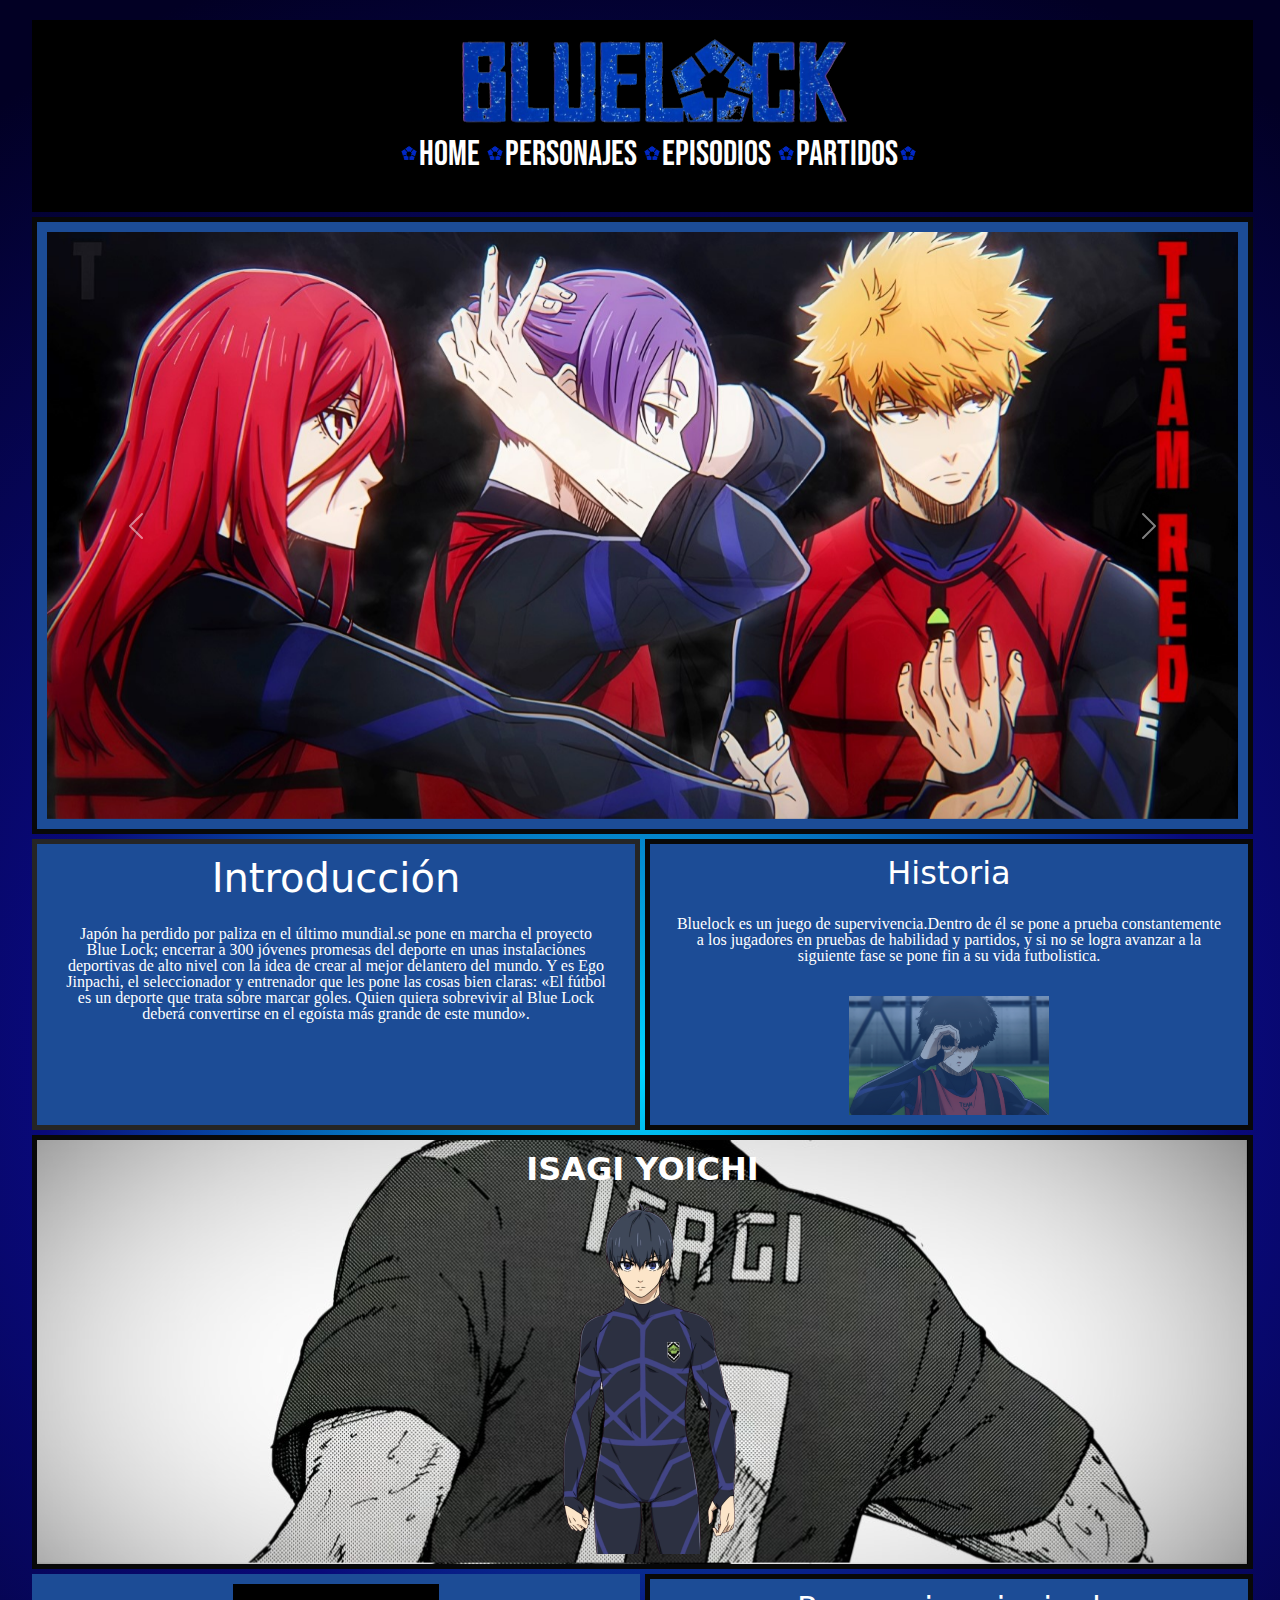
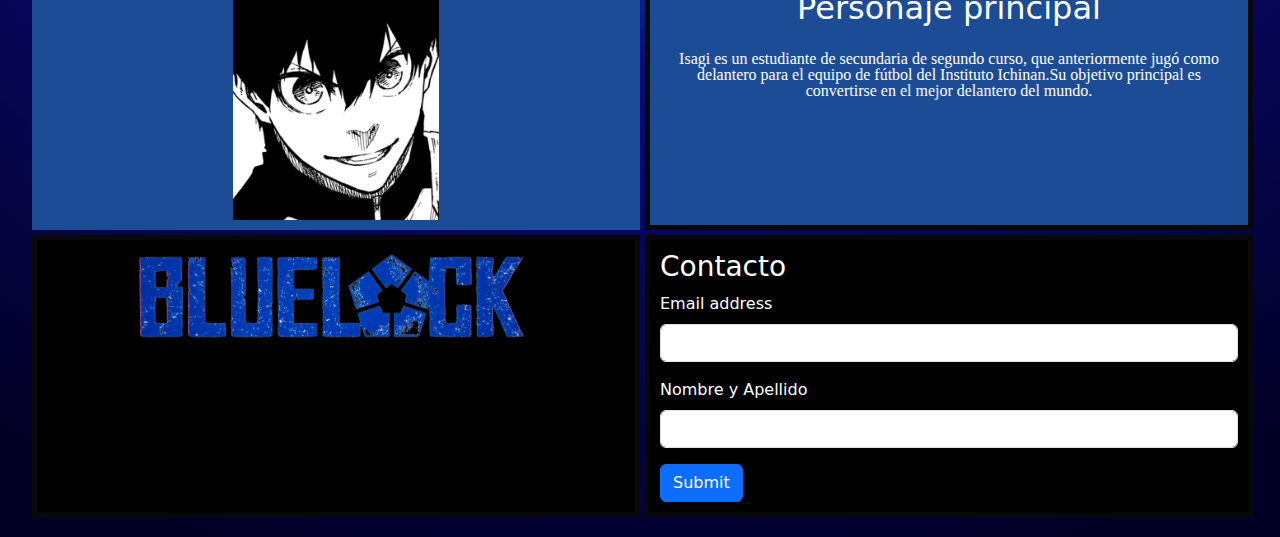
==== index.html @ 3e579ff1 "segunda entrega" ====
<!DOCTYPE html>
<html lang="en">
<head>
    <meta charset="UTF-8">
    <meta name="viewport" content="width=device-width, initial-scale=1.0">
    <link href="https://cdn.jsdelivr.net/npm/bootstrap@5.3.3/dist/css/bootstrap.min.css" rel="stylesheet" integrity="sha384-QWTKZyjpPEjISv5WaRU9OFeRpok6YctnYmDr5pNlyT2bRjXh0JMhjY6hW+ALEwIH" crossorigin="anonymous">
    <link rel="stylesheet" href="./css/estilo.css">
    <link rel="shortcut icon" href="Multimedia/favicon.ico" type="image/x-icon">
    <title>BLUELOCK</title>
    <meta name="description" content="Pagina de Blue lock Fandom para conocer todo lo del anime,episodios,personajes y partidos">
    <meta name="keywords" content="Blue Lock, Manga, Anime, Isagi Yoichi,Personajes, Capítulos, Episodios, Equipo, Competencia, Fútbol, Estrategias, Arte de fans">
</head>
<body>
   <main class="main">
    <header class="header">
        <ul class="menu">
            <img class="logonav" href="./index.html" src="./Multimedia/logomenuprincipal.png" alt="LogoNav">
        <nav>
            <div>
                <li><a href="./index.html"><img class="logomenu" src="./Multimedia/bluelocklogo.webp" alt="LogoMenu">Home</a></li>
                <li><a href="./Paginas/seleccionpersonajes.html"><img class="logomenu" src="./Multimedia/bluelocklogo.webp" alt="LogoMenu">Personajes</a></li>
                <li><a href="./Paginas/episodios.html"><img class="logomenu" src="./Multimedia/bluelocklogo.webp" alt="LogoMenu">Episodios</a></li>
                <li><a href="./Paginas/selesccionpartido.html"><img class="logomenu" src="./Multimedia/bluelocklogo.webp" alt="LogoMenu">Partidos<img class="logomenu" src="./Multimedia/bluelocklogo.webp" alt="LogoMenu"></a></li>
            </ul>
        </div>
        </nav>
    </header>
    <div class="fotos1">
        <div id="carouselExample" class="carousel slide">
            <div class="carousel-inner">
              <div class="carousel-item active">
                <img src="./Multimedia/fotos1banner1.jpg" class="d-block w-100" alt="Banner1">
              </div>
              <div class="carousel-item">
                <img src="./Multimedia/fotos1banner2.jpg" class="d-block w-100" alt="Banner2">
              </div>
              <div class="carousel-item">
                <img src="./Multimedia/fotos1banner3.jpg" class="d-block w-100" alt="Banner3">
              </div>
              <div class="carousel-item">
                <img src="./Multimedia/fotos1banner4.jpg" class="d-block w-100" alt="Banner4">
              </div>
            </div>
            <button class="carousel-control-prev" type="button" data-bs-target="#carouselExample" data-bs-slide="prev">
              <span class="carousel-control-prev-icon" aria-hidden="true"></span>
              <span class="visually-hidden">Previous</span>
            </button>
            <button class="carousel-control-next" type="button" data-bs-target="#carouselExample" data-bs-slide="next">
              <span class="carousel-control-next-icon" aria-hidden="true"></span>
              <span class="visually-hidden">Next</span>
            </button>
          </div>

    </div>
    <div class="intro">
        <h1>Introducción</h1>
        <p class="texto">Japón ha perdido por paliza en el último mundial.se pone en marcha el proyecto Blue Lock; encerrar a 300 jóvenes promesas del deporte en unas instalaciones deportivas de alto nivel con la idea de crear al mejor delantero del mundo. Y es Ego Jinpachi, el seleccionador y entrenador que les pone las cosas bien claras: «El fútbol es un deporte que trata sobre marcar goles. Quien quiera sobrevivir al Blue Lock deberá convertirse en el egoísta más grande de este mundo».
        </p>

    </div>
    
    <div class="historia">
        <h2>Historia</h2>
        <p class="texto">Bluelock es un juego de supervivencia.Dentro de él se pone a prueba constantemente a los jugadores en pruebas de habilidad y partidos, y si no se logra avanzar a la siguiente fase se pone fin a su vida futbolistica.
        </p>
        <img src="./Multimedia/nikoojo.webp" alt="Nikoojo">

    </div>
    <div class="anime">
      <h2>Personaje principal</h2>
        <p class="texto">Isagi es un estudiante de secundaria de segundo curso, que anteriormente jugó como delantero para el equipo de fútbol del Instituto Ichinan.Su objetivo principal es convertirse en el mejor delantero del mundo.</p>
    </div>
    <div class="personajeprincipal">
      <img  src="./Multimedia/Yoichi_Isagi.webp" alt="PersonajePrincipal">

    </div>
    <div class="fotos2">
      <div>
        <h2><strong>ISAGI YOICHI</strong></h2>
        <img src="./Multimedia/Yoichi_Isagi_Uniforme.webp" alt="Fotos2Isagi">
      </div>

    </div>
    <div class="Contacto"><h3>Contacto</h3>
      <form>
      <div class="mb-3">
        <label for="exampleInputEmail1" class="form-label">Email address</label>
        <input type="email" class="form-control" id="exampleInputEmail1" aria-describedby="emailHelp">
      </div>
      <div class="mb-3">
        <label for="exampleInputPassword1" class="form-label">Nombre y Apellido</label>
        <input type="Nombre y Apellido" class="form-control" id="exampleInputPassword1">
      </div>
      <button type="submit" class="btn btn-primary">Submit</button>
    </form>
    </div>
    <footer class="footer">
      <div><img src="./Multimedia/logomenuprincipal.png" alt="LogoMenuPrincipal"></div>
      
    </footer>
    
    
</main> 
<script src="https://cdn.jsdelivr.net/npm/bootstrap@5.3.3/dist/js/bootstrap.bundle.min.js" integrity="sha384-YvpcrYf0tY3lHB60NNkmXc5s9fDVZLESaAA55NDzOxhy9GkcIdslK1eN7N6jIeHz" crossorigin="anonymous"></script>
</body>

</html>
---- css/estilo.css ----
body {
  background: radial-gradient(circle, rgb(0, 212, 255) 0%, rgb(9, 9, 121) 48%, rgb(2, 0, 36) 93%);
}

* {
  padding: 0;
  margin: 0;
  box-sizing: border-box;
}

@font-face {
  font-family: "Sedan SC";
  src: url(../fonts/Sedan_SC/SedanSC-Regular.ttf);
  font-family: "Bebas Neue";
  src: url(../fonts/Bebas_Neue/BebasNeue-Regular.ttf);
}
.logonav {
  width: 400px;
}

.logomenu {
  width: 20px;
}

.h2 {
  font-family: "Sedan SC";
  font-weight: 400;
  font-style: normal;
}

.h1 {
  font-family: "Sedan SC";
  font-weight: 400;
  font-style: normal;
}

main {
  width: 95%;
  height: 100%;
  display: grid;
  margin: auto;
  gap: 5px;
  grid-template-columns: repeat(3, 1fr);
  grid-template-rows: 0.5fr 1fr 1fr 0.2fr 0.2fr 0.2fr;
  grid-template-areas: "header header header" "fotos1 fotos1 historia" "fotos1 fotos1 intro" "anime fotos2 fotos2" "personajeprincipal fotos2 fotos2" "footer footer contacto";
  animation-name: Entrada;
  animation-iteration-count: 1;
  animation-duration: 1s;
  animation-timing-function: ease-in;
}
main .menu div li {
  display: inline-block;
}
main .menu div li a {
  color: #ffffff;
  text-decoration: none;
  display: inline-block;
  font-size: 40px;
  margin: 30px auto;
  font-family: "Bebas Neue";
}
main .texto {
  line-height: 1;
  padding: 1rem;
  font-family: "Sedan SC";
  font-weight: 400;
  font-style: normal;
}
main .historia img {
  width: 180px;
  opacity: 0.5;
}
main .header {
  background-color: #000000;
  text-align: center;
  padding: 10px;
  grid-area: header;
  border: solid 5px black;
}
main .fotos1 {
  width: 100%;
  background-color: #1c4c96;
  color: #1c4c96;
  text-align: center;
  padding: 10px;
  grid-area: fotos1;
  border: solid 5px #080808;
}
main .historia {
  background-color: #1c4c96;
  color: #ffffff;
  text-align: center;
  padding: 10px;
  grid-area: historia;
  border: solid 5px #080808;
}
main .intro {
  background-color: #1c4c96;
  color: #ffffff;
  text-align: center;
  padding: 10px;
  grid-area: intro;
  border: solid 5px rgb(37, 37, 37);
}
main .anime {
  background-color: #1c4c96;
  color: #ffffff;
  text-align: center;
  padding: 10px;
  grid-area: anime;
  border: solid 5px #080808;
}
main .personajeprincipal {
  background-color: #1c4c96;
  color: #ffffff;
  text-align: center;
  padding: 10px;
  grid-area: personajeprincipal;
}
main .personajeprincipal img {
  width: 35%;
}
main .fotos2 {
  background-image: url(../Multimedia/isagifondo.jpg);
  background-size: 100%;
  color: white;
  text-align: center;
  padding: 10px;
  grid-area: fotos2;
  border: solid 5px #080808;
}
main .fotos2 img {
  width: 250px;
}
main .footer {
  background-color: #000000;
  color: blue;
  padding: 10px;
  grid-area: footer;
  border: solid 5px #080808;
  text-align: center;
  animation-name: un_giro;
  animation-iteration-count: infinite;
  animation-duration: 4s;
  animation-timing-function: ease-in;
  animation-delay: 4s;
}
main .Contacto {
  background-color: #000000;
  color: #ffffff;
  padding: 10px;
  grid-area: contacto;
  border: solid 5px #080808;
  height: 100%;
}

.mains {
  width: 95%;
  height: 100%;
  display: grid;
  margin: auto;
  gap: 5px;
  grid-template-columns: repeat(3, 1fr);
  grid-template-rows: 0.5fr repeat(5, 1fr);
  grid-template-areas: "header header header" "imagencentral imagencentral imagencentral" "selec1 imagen1se texto1se" "selec2 imagen2se texto2se" "selec3 imagen3se texto3se" "footer footer contacto";
  animation-name: Entrada;
  animation-iteration-count: 1;
  animation-duration: 1s;
  animation-timing-function: ease-in;
}
.mains .imagencentral {
  background-color: #000000;
  padding: 10px;
  grid-area: imagencentral;
  border: solid 5px rgb(0, 0, 0);
  text-align: center;
}
.mains .imagencentral img {
  opacity: 0.5;
  width: 100%;
}
.mains .selec1 {
  background-color: #000000;
  color: #0000ff;
  padding: 10px;
  grid-area: selec1;
  border: solid 5px #080808;
  text-align: center;
}
.mains .selec2 {
  background-color: #000000;
  color: #0000ff;
  padding: 10px;
  grid-area: selec2;
  border: solid 5px #080808;
  text-align: center;
}
.mains .selec3 {
  background-color: #000000;
  color: #0000ff;
  padding: 10px;
  grid-area: selec3;
  border: solid 5px #080808;
  text-align: center;
}
.mains .imagen1se {
  background-color: #000000;
  color: #0000ff;
  padding: 10px;
  grid-area: imagen1se;
  border: solid 5px #080808;
  text-align: center;
}
.mains .imagen2se {
  background-color: #000000;
  color: #0000ff;
  padding: 10px;
  grid-area: imagen2se;
  border: solid 5px #080808;
  text-align: center;
}
.mains .imagen3se {
  background-color: #000000;
  color: #0000ff;
  padding: 10px;
  grid-area: imagen3se;
  border: solid 5px rgb(0, 0, 0);
  text-align: center;
}
.mains .texto1se {
  background-color: #000000;
  color: #ffffff;
  padding: 10px;
  grid-area: texto1se;
  border: solid 5px #ffffff;
  text-align: center;
}
.mains .texto2se {
  background-color: #000000;
  color: #ffffff;
  padding: 10px;
  grid-area: texto2se;
  border: solid 5px #ffffff;
  text-align: center;
}
.mains .texto3se {
  background-color: #000000;
  color: #ffffff;
  padding: 10px;
  grid-area: texto3se;
  border: solid 5px #ffffff;
  text-align: center;
}
.mains .footer {
  background-color: #000000;
  color: #0000ff;
  padding: 10px;
  grid-area: footer;
  border: solid 5px #080808;
  text-align: center;
}
.mains .boton {
  font-size: 300%;
  font-family: "Bebas Neue";
  font-weight: 400;
  font-style: normal;
}
.mains .equipos {
  font-family: "Bebas Neue";
  font-size: 150%;
}

@media screen and (max-width: 1400px) {
  .mains {
    width: 95%;
    height: 100%;
    display: grid;
    margin: 20px auto;
    gap: 5px;
    grid-template-columns: 50% 50%;
    grid-template-rows: auto auto auto auto auto auto auto auto auto;
    grid-template-areas: "header header" "imagencentral imagencentral" "selec1 texto1se" "imagen1se imagen1se" "selec2 texto2se" "imagen2se imagen2se" "selec3 texto3se" "imagen3se imagen3se" "footer contacto";
  }
  .imagencentral img {
    opacity: 0;
  }
  .imagencentral {
    background-image: url(../Multimedia/imagen\ central2.jpg);
    opacity: 0.5;
  }
}
@media screen and (max-width: 1080px) {
  .mains {
    width: 95%;
    height: 100%;
    display: grid;
    margin: 20px auto;
    gap: 5px;
    grid-template-columns: auto;
    grid-template-rows: auto auto auto auto auto auto auto auto auto auto auto auto auto;
    grid-template-areas: "header" "imagencentral" "selec1" "texto1se" "imagen1se" "selec2" "texto2se" "imagen2se" "selec3" "texto3se" "imagen3se" "footer" "contacto";
  }
  .imagencentral img {
    opacity: 0;
  }
  .imagencentral {
    background-image: url(../Multimedia/imagen\ central\ 3.jpg);
    opacity: 0.5;
  }
  .Contacto {
    width: 50%;
    text-align: center;
    margin: auto;
  }
}
.partidopag {
  width: 95%;
  height: 100%;
  display: grid;
  margin: 20px auto;
  gap: 5px;
  grid-template-columns: repeat(2, auto);
  grid-template-rows: repeat(5, auto);
  grid-template-areas: "header header" "imagencentral imagencentral" "tablapuntos tablapuntos" "resultados resultados " "footer footer";
  animation-name: Entrada;
  animation-iteration-count: 1;
  animation-duration: 1s;
  animation-timing-function: ease-in;
}
.partidopag .imagencentral {
  background-color: #000000;
  padding: 10px;
  grid-area: imagencentral;
  border: solid 5px rgb(0, 0, 0);
  text-align: center;
}
.partidopag .imagencentral img {
  opacity: 0.5;
  width: 100%;
}
.partidopag .partidopag .imagencentral {
  background-color: #000000;
  padding: 10px;
  grid-area: imagencentral;
  border: solid 5px rgb(0, 0, 0);
  text-align: center;
}
.partidopag .partidopag .imagencentral img {
  opacity: 0.5;
  width: 100%;
}
.partidopag .tablapuntos {
  background-color: #000000;
  color: rgb(255, 255, 255);
  padding: 10px;
  grid-area: tablapuntos;
  border: solid 5px rgb(255, 255, 255);
  text-align: center;
}
.partidopag .tablapuntos table {
  border: 4px solid;
  background-color: #091f31;
  width: 95%;
  text-align: center;
  margin: 10px auto;
}
.partidopag .tablapuntos tr {
  border: 2px solid;
}
.partidopag .tablapuntos tr td {
  border: 2px solid;
}
.partidopag .tablapuntos tr th {
  border: 2px solid;
}
.partidopag .resultados {
  background-color: #000000;
  color: #ffffff;
  padding: 10px;
  grid-area: resultados;
  border: solid 5px #ffffff;
  text-align: center;
}
.partidopag .resultados table {
  border: 4px solid;
}
.partidopag .resultados table a {
  text-decoration: none;
  color: #ffffff;
}
.partidopag .resultados tr {
  border: 2px solid;
}
.partidopag .resultados tr td {
  border: 2px solid;
}
.partidopag .resultados ol {
  text-align: left;
  padding: 20px;
}

.MainEpi {
  width: 95%;
  height: 100%;
  display: grid;
  margin: auto;
  gap: 5px;
  grid-template-columns: repeat(4, 1fr);
  grid-template-rows: 0.5fr repeat(5, 1fr);
  grid-template-areas: "header header header header" "imagencentral imagencentral imagencentral imagencentral" "EpisodiosUno ContextoUno EpisodiosDos ContextoDos" "EpisodiosTres ContextoTres EpisodiosCuatro ContextoCuatro" "EpisodiosCinco ContextoCinco EpisodiosSeis ContextoSeis" "footer footer contacto contacto";
  animation-name: Entrada;
  animation-iteration-count: 1;
  animation-duration: 1s;
  animation-timing-function: ease-in;
}
.MainEpi .EpiImagen {
  width: 100%;
}
.MainEpi .imagencentral {
  background-color: #000000;
  padding: 10px;
  grid-area: imagencentral;
  border: solid 5px #080808;
  text-align: center;
}
.MainEpi .imagencentral img {
  opacity: 0.5;
  width: 100%;
}
.MainEpi .EpisodiosUno {
  background-color: #000000;
  color: #ffffff;
  padding: 10px;
  grid-area: EpisodiosUno;
  border: solid 5px #080808;
  text-align: center;
}
.MainEpi .ContextoUno {
  background-color: #000000;
  color: #ffffff;
  padding: 10px;
  grid-area: ContextoUno;
  border: solid 5px #080808;
  text-align: center;
}
.MainEpi .EpisodiosDos {
  background-color: #000000;
  color: #ffffff;
  padding: 10px;
  grid-area: EpisodiosDos;
  border: solid 5px #080808;
  text-align: center;
}
.MainEpi .ContextoDos {
  background-color: #000000;
  color: #ffffff;
  padding: 10px;
  grid-area: ContextoDos;
  border: solid 5px rgb(0, 0, 0);
  text-align: center;
}
.MainEpi .EpisodiosTres {
  background-color: #000000;
  color: #ffffff;
  padding: 10px;
  grid-area: EpisodiosTres;
  border: solid 5px #080808;
  text-align: center;
}
.MainEpi .ContextoTres {
  background-color: #000000;
  color: #ffffff;
  padding: 10px;
  grid-area: ContextoTres;
  border: solid 5px #080808;
  text-align: center;
}
.MainEpi .EpisodiosCuatro {
  background-color: #000000;
  color: #ffffff;
  padding: 10px;
  grid-area: EpisodiosCuatro;
  border: solid 5px #080808;
  text-align: center;
}
.MainEpi .ContextoCuatro {
  background-color: #000000;
  color: #ffffff;
  padding: 10px;
  grid-area: ContextoCuatro;
  border: solid 5px #080808;
  text-align: center;
}
.MainEpi .EpisodiosCinco {
  background-color: #000000;
  color: #ffffff;
  padding: 10px;
  grid-area: EpisodiosCinco;
  border: solid 5px #080808;
  text-align: center;
}
.MainEpi .ContextoCinco {
  background-color: #000000;
  color: #ffffff;
  padding: 10px;
  grid-area: ContextoCinco;
  border: solid 5px #080808;
  text-align: center;
}
.MainEpi .EpisodiosSeis {
  background-color: #000000;
  color: #ffffff;
  padding: 10px;
  grid-area: EpisodiosSeis;
  border: solid 5px #080808;
  text-align: center;
}
.MainEpi .ContextoSeis {
  background-color: #000000;
  color: #ffffff;
  padding: 10px;
  grid-area: ContextoSeis;
  border: solid 5px #080808;
  text-align: center;
}

@keyframes un_giro {
  0% {
    width: 100%;
  }
  25% {
    width: 50%;
  }
  50% {
    width: 0%;
  }
  75% {
    width: 50%;
  }
  100% {
    width: 100%;
  }
}
@keyframes Entrada {
  0% {
    opacity: 0;
  }
  100% {
    opacity: 1;
  }
}
@media screen and (max-width: 1650px) {
  .main {
    width: 95%;
    margin: 20px auto;
    grid-template-columns: 50% 50%;
    grid-template-rows: repeat(6, auto);
    grid-template-areas: "header header" "fotos1 fotos1" "intro historia" "fotos2 fotos2" "personajeprincipal anime" "footer contacto";
  }
  .main .historia img {
    width: 200px;
    opacity: 0.5;
  }
  .main .footer img {
    width: 400px;
  }
  .main .fotos2 {
    background-size: 100%;
  }
  .main .menu div li a {
    font-size: 35px;
    margin: auto;
  }
}
@media screen and (max-width: 1024px) {
  .main {
    width: 98%;
    height: 100%;
    margin: 20px auto;
    grid-template-columns: auto;
    grid-template-rows: repeat(6, auto);
    grid-template-areas: "header" "fotos1" "intro" "historia" "fotos2" "personajeprincipal" "anime" "footer" "contacto";
  }
  .main .logonav {
    width: 300px;
  }
  .main .logomenu {
    width: 30px;
  }
  .main .menu div li a {
    font-size: 30px;
    margin: auto;
  }
}
@media screen and (max-width: 480px) {
  .main {
    width: 100%;
    height: 100%;
    margin: 20px auto;
    grid-template-columns: auto;
    grid-template-rows: repeat(6, auto);
    grid-template-areas: "header" "fotos1" "intro" "historia" "fotos2" "personaje principal" "anime" "contacto" "footer";
  }
  .main .header {
    flex-direction: column;
  }
  .main .logonav {
    width: 200px;
  }
  .main .logomenu {
    width: 20px;
  }
  .main .fotos2 {
    background-size: 100%;
  }
  .main .menu div li a {
    font-size: 20px;
    margin: auto;
  }
}
@media screen and (max-width: 320px) {
  .main {
    width: 100%;
    height: 100%;
    margin: 15px auto;
    grid-template-columns: auto;
    grid-template-rows: repeat(6, auto);
    grid-template-areas: "header" "fotos1" "intro" "historia" "fotos2" "anime" "personaje principal" "contacto" "footer";
  }
  .main .header {
    flex-direction: column;
  }
  .main .logonav {
    width: 150px;
  }
  .main .logomenu {
    width: 15px;
  }
  .main .fotos2 {
    background-size: 100%;
  }
  .main .menu div li a {
    font-size: 15px;
    margin: auto;
  }
}
/*Media querries de paginas Seleccion "Partidos y Personajes"*/
@media screen and (max-width: 1650px) {
  .mains {
    width: 95%;
    height: 100%;
    display: grid;
    margin: 20px auto;
    gap: 5px;
    grid-template-columns: 50% 50%;
    grid-template-rows: repeat(9, auto);
    grid-template-areas: "header header" "imagencentral imagencentral" "selec1 texto1se" "imagen1se imagen1se" "selec2 texto2se" "imagen2se imagen2se" "selec3 texto3se" "imagen3se imagen3se" "footer contacto";
  }
  .mains .imagencentral img {
    opacity: 0;
  }
  .mains .imagencentral {
    background-image: url(../Multimedia/imagen\ central2.jpg);
    opacity: 0.5;
  }
  .mains .menu div li a {
    font-size: 35px;
    margin: auto;
  }
}
@media screen and (max-width: 1024px) {
  .mains {
    width: 98%;
    height: 100%;
    display: grid;
    margin: 20px auto;
    gap: 5px;
    grid-template-columns: auto;
    grid-template-rows: repeat(13, auto);
    grid-template-areas: "header" "imagencentral" "selec1" "texto1se" "imagen1se" "selec2" "texto2se" "imagen2se" "selec3" "texto3se" "imagen3se" "footer" "contacto";
  }
  .mains .imagencentral img {
    opacity: 0;
  }
  .mains .imagencentral {
    background-image: url(../Multimedia/imagen\ central\ 3.jpg);
    opacity: 0.5;
  }
  .mains .Contacto {
    width: 50%;
    text-align: center;
    margin: auto;
  }
  .mains .menu div li a {
    font-size: 30px;
    margin: auto;
  }
  .mains .logonav {
    width: 300px;
  }
  .mains .logomenu {
    width: 30px;
  }
}
@media screen and (max-width: 480px) {
  .mains {
    width: 100%;
    height: 100%;
    display: grid;
    margin: 20px auto;
    gap: 5px;
    grid-template-columns: auto;
    grid-template-rows: repeat(13, auto);
    grid-template-areas: "header" "imagencentral" "selec1" "texto1se" "imagen1se" "selec2" "texto2se" "imagen2se" "selec3" "texto3se" "imagen3se" "footer" "contacto";
  }
  .mains .imagencentral img {
    opacity: 0;
  }
  .mains .imagencentral {
    background-image: url(../Multimedia/imagen\ central\ 3.jpg);
    opacity: 0.5;
  }
  .mains .Contacto {
    width: 50%;
    text-align: center;
    margin: auto;
  }
  .mains .menu div li a {
    font-size: 20px;
    margin: auto;
  }
  .mains .logonav {
    width: 200px;
  }
  .mains .logomenu {
    width: 20px;
  }
}
@media screen and (max-width: 320px) {
  .mains {
    width: 100%;
    height: 100%;
    display: grid;
    margin: 15px auto;
    gap: 5px;
    grid-template-columns: auto;
    grid-template-rows: repeat(13, auto);
    grid-template-areas: "header" "imagencentral" "selec1" "texto1se" "imagen1se" "selec2" "texto2se" "imagen2se" "selec3" "texto3se" "imagen3se" "footer" "contacto";
  }
  .mains .imagencentral img {
    opacity: 0;
  }
  .mains .imagencentral {
    background-image: url(../Multimedia/imagen\ central\ 3.jpg);
    opacity: 0.5;
  }
  .mains .Contacto {
    width: 50%;
    text-align: center;
    margin: auto;
  }
  .mains .menu div li a {
    font-size: 15px;
    margin: auto;
  }
  .mains .logonav {
    width: 150px;
  }
  .mains .logomenu {
    width: 15px;
  }
}
/*media querries de pagina partidos*/
@media screen and (max-width: 1650px) {
  .partidopag {
    width: 95%;
    height: 100%;
    display: grid;
    margin: 20px auto;
    gap: 5px;
    grid-template-columns: repeat(1, auto);
    grid-template-rows: repeat(5, auto);
    grid-template-areas: "header" "imagencentral" "tablapuntos" "resultados " "footer";
  }
  .partidopag .imagencentral img {
    opacity: 0;
  }
  .partidopag .imagencentral {
    background-image: url(../Multimedia/imagen\ central2.jpg);
    opacity: 0.5;
  }
  .partidopag .menu div li a {
    font-size: 35px;
    margin: auto;
  }
}
@media screen and (max-width: 1024px) {
  .partidopag {
    width: 98%;
    height: 100%;
    display: grid;
    margin: 20px auto;
    gap: 5px;
    grid-template-columns: repeat(1, auto);
    grid-template-rows: repeat(5, auto);
    grid-template-areas: "header" "imagencentral" "tablapuntos" "resultados " "footer";
  }
  .partidopag .imagencentral {
    background-image: url(../Multimedia/imagencentral1.jpg);
    opacity: 0.5;
  }
  .partidopag .menu div li a {
    font-size: 30px;
    margin: auto;
  }
}
@media screen and (max-width: 480px) {
  .partidopag {
    width: 100%;
    height: 100%;
    display: grid;
    margin: 20px auto;
    gap: 5px;
    grid-template-columns: repeat(1, auto);
    grid-template-rows: repeat(5, auto);
    grid-template-areas: "header" "imagencentral" "tablapuntos" "resultados " "footer";
  }
  .partidopag .imagencentral {
    background-image: url(../Multimedia/imagen\ central\ 3.jpg);
    opacity: 0.5;
  }
  .partidopag .menu div li a {
    font-size: 20px;
    margin: auto;
  }
}
@media screen and (max-width: 320px) {
  .partidopag {
    width: 100%;
    height: 100%;
    display: grid;
    margin: 15px auto;
    gap: 5px;
    grid-template-columns: repeat(1, auto);
    grid-template-rows: repeat(5, auto);
    grid-template-areas: "header" "imagencentral" "tablapuntos" "resultados " "footer";
  }
  .partidopag .imagencentral {
    background-image: url(../Multimedia/imagen\ central\ 3.jpg);
    opacity: 0.5;
  }
  .partidopag .menu div li a {
    font-size: 15px;
    margin: auto;
  }
}
/*media querries de pagina Episodios*/
@media screen and (max-width: 1650px) {
  .MainEpi {
    width: 95%;
    height: 100%;
    display: grid;
    margin: 20px auto;
    gap: 5px;
    grid-template-columns: repeat(2, 1fr);
    grid-template-rows: repeat(10, auto);
    grid-template-areas: "header header" "imagencentral imagencentral" "EpisodiosUno ContextoUno" "EpisodiosDos ContextoDos" "EpisodiosTres ContextoTres" "EpisodiosCuatro ContextoCuatro" "EpisodiosCinco ContextoCinco" "EpisodiosSeis ContextoSeis" "footer footer" "contacto contacto";
  }
  .MainEpi .imagencentral img {
    opacity: 0;
  }
  .MainEpi .imagencentral {
    background-image: url(../Multimedia/imagen\ central2.jpg);
    opacity: 0.5;
  }
  .MainEpi .menu div li a {
    font-size: 35px;
    margin: auto;
  }
}
@media screen and (max-width: 1024px) {
  .MainEpi {
    width: 98%;
    height: 100%;
    display: grid;
    margin: 20px auto;
    gap: 5px;
    grid-template-columns: repeat(2, 1fr);
    grid-template-rows: repeat(10, auto);
    grid-template-areas: "header header" "imagencentral imagencentral" "EpisodiosUno ContextoUno" "EpisodiosDos ContextoDos" "EpisodiosTres ContextoTres" "EpisodiosCuatro ContextoCuatro" "EpisodiosCinco ContextoCinco" "EpisodiosSeis ContextoSeis" "footer footer" "contacto contacto";
  }
  .MainEpi .imagencentral img {
    opacity: 0;
  }
  .MainEpi .imagencentral {
    background-image: url(../Multimedia/imagencentral1.jpg);
    opacity: 0.5;
  }
  .MainEpi .menu div li a {
    font-size: 30px;
    margin: auto;
  }
}
@media screen and (max-width: 480px) {
  .MainEpi {
    width: 100%;
    height: 100%;
    display: grid;
    margin: 20px auto;
    gap: 5px;
    grid-template-columns: repeat(2, 1fr);
    grid-template-rows: repeat(10, auto);
    grid-template-areas: "header" "imagencentral" "EpisodiosUno" "ContextoUno" "EpisodiosDos" "ContextoDos" "EpisodiosTres" "ContextoTres" "EpisodiosCuatro" "ContextoCuatro" "EpisodiosCinco" "ContextoCinco" "EpisodiosSeis" "ContextoSeis" "footer" "contacto";
  }
  .MainEpi .imagencentral img {
    opacity: 0;
  }
  .MainEpi .imagencentral {
    background-image: url(../Multimedia/imagen\ central\ 3.jpg);
    opacity: 0.5;
  }
  .MainEpi .menu div li a {
    font-size: 20px;
    margin: auto;
  }
}
@media screen and (max-width: 320px) {
  .MainEpi {
    width: 100%;
    height: 100%;
    display: grid;
    margin: 15px auto;
    gap: 5px;
    grid-template-columns: repeat(2, 1fr);
    grid-template-rows: repeat(10, auto);
    grid-template-areas: "header" "imagencentral" "EpisodiosUno" "ContextoUno" "EpisodiosDos" "ContextoDos" "EpisodiosTres" "ContextoTres" "EpisodiosCuatro" "ContextoCuatro" "EpisodiosCinco" "ContextoCinco" "EpisodiosSeis" "ContextoSeis" "footer" "contacto";
  }
  .MainEpi .imagencentral img {
    opacity: 0;
  }
  .MainEpi .imagencentral {
    background-image: url(../Multimedia/imagen\ central\ 3.jpg);
    opacity: 0.5;
  }
  .MainEpi .menu div li a {
    font-size: 15px;
    margin: auto;
  }
}

/*# sourceMappingURL=estilo.css.map */
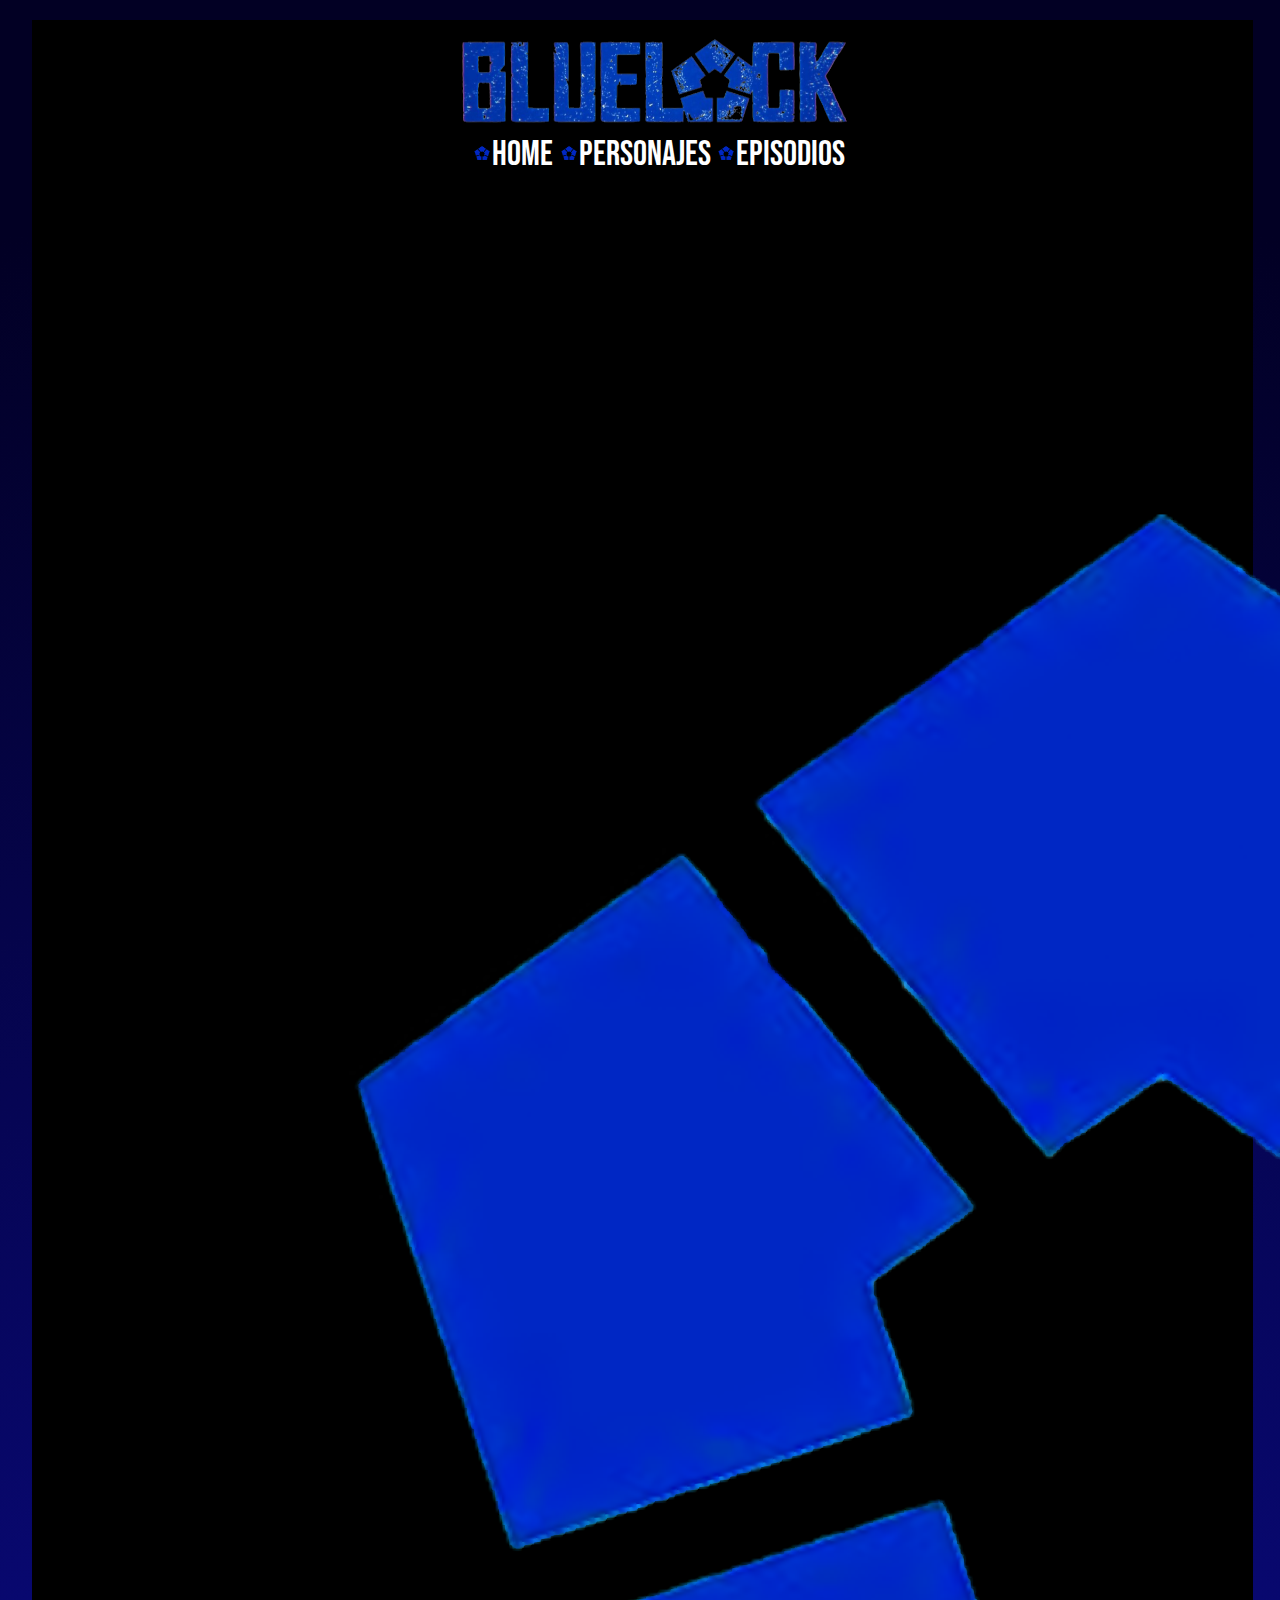
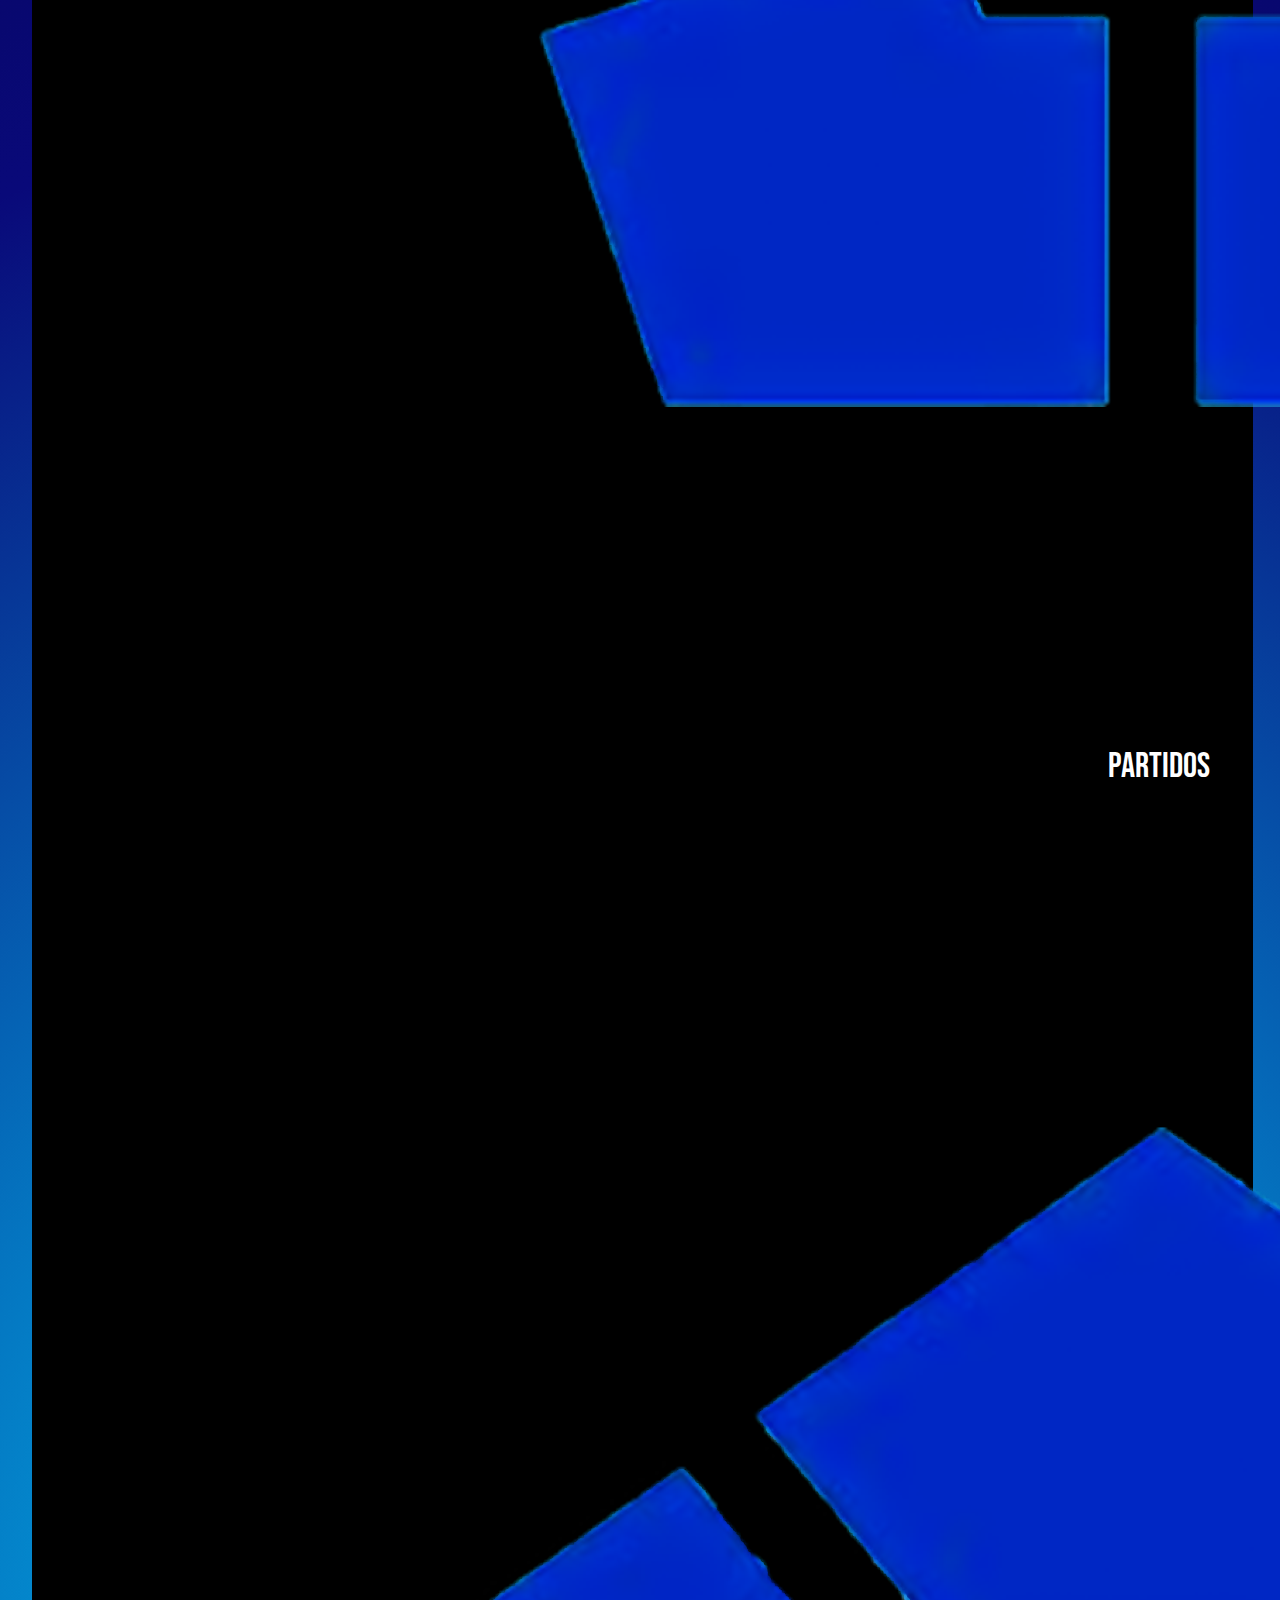
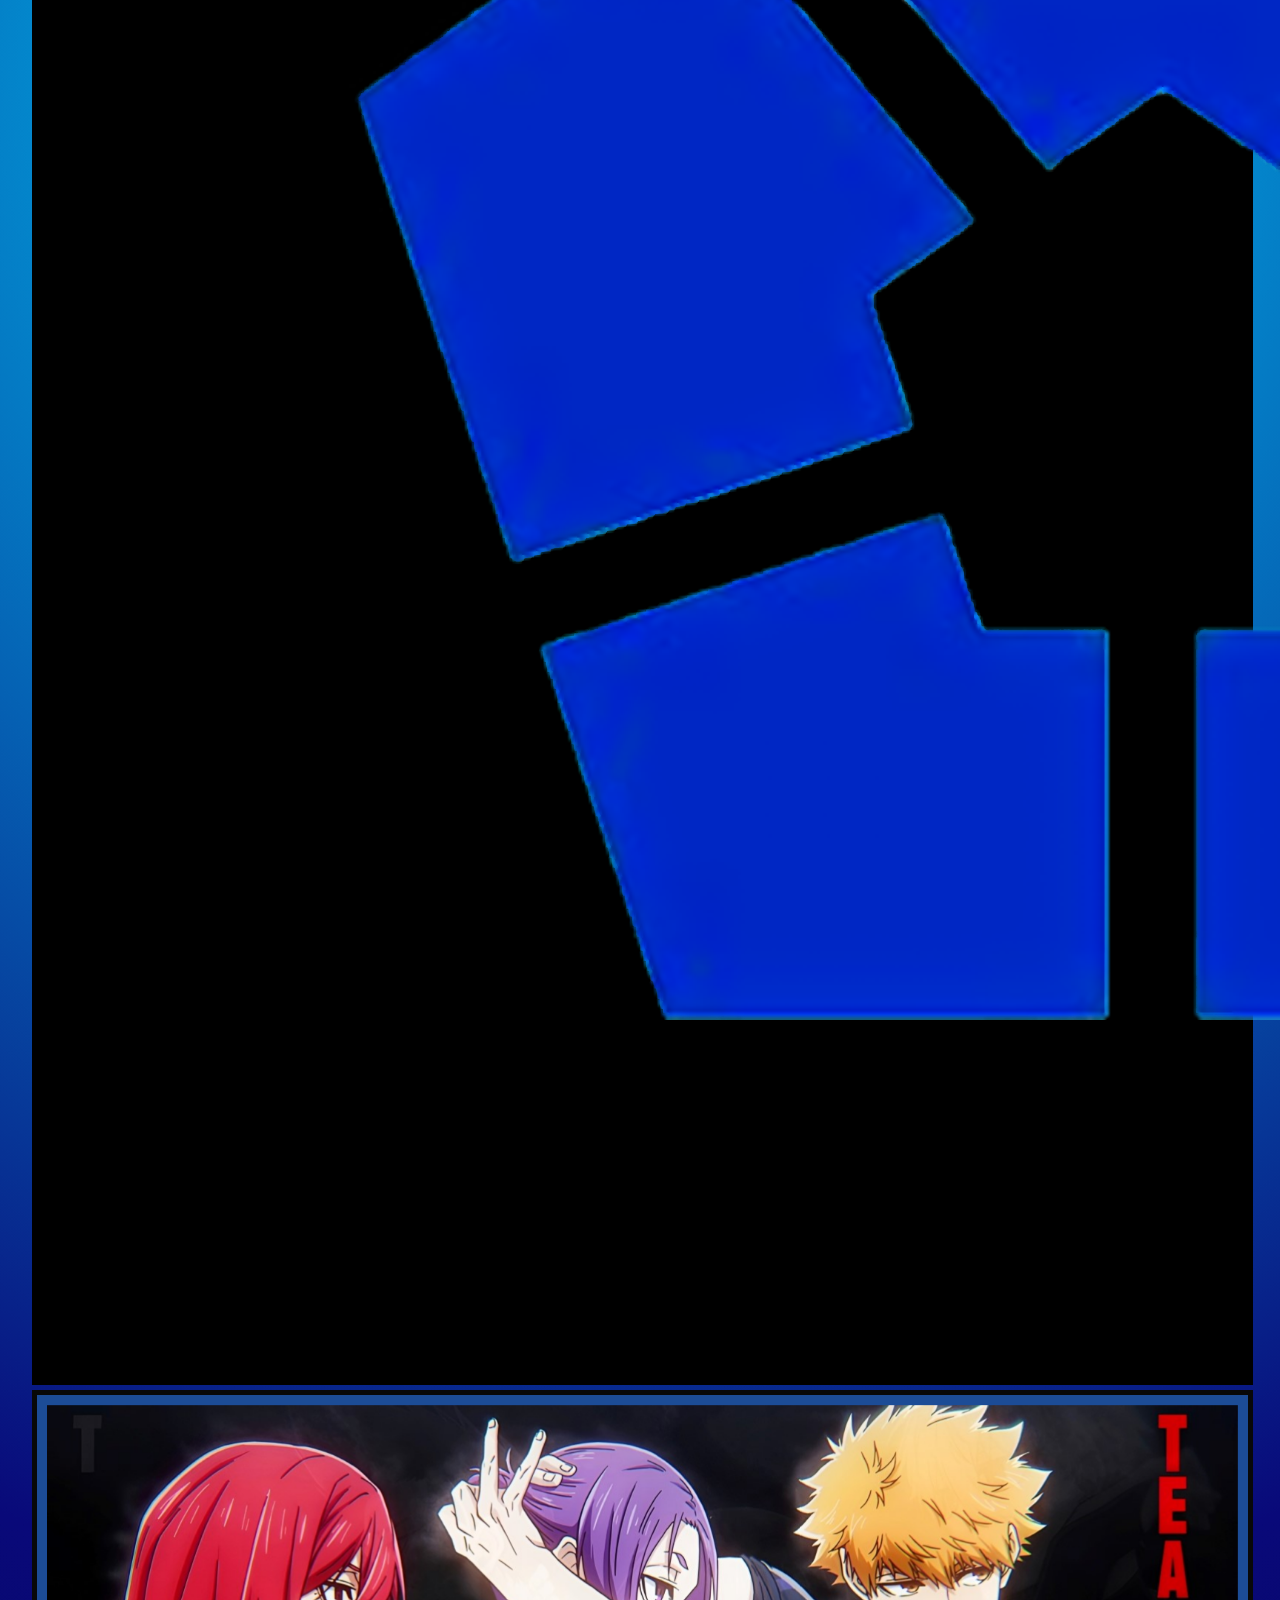
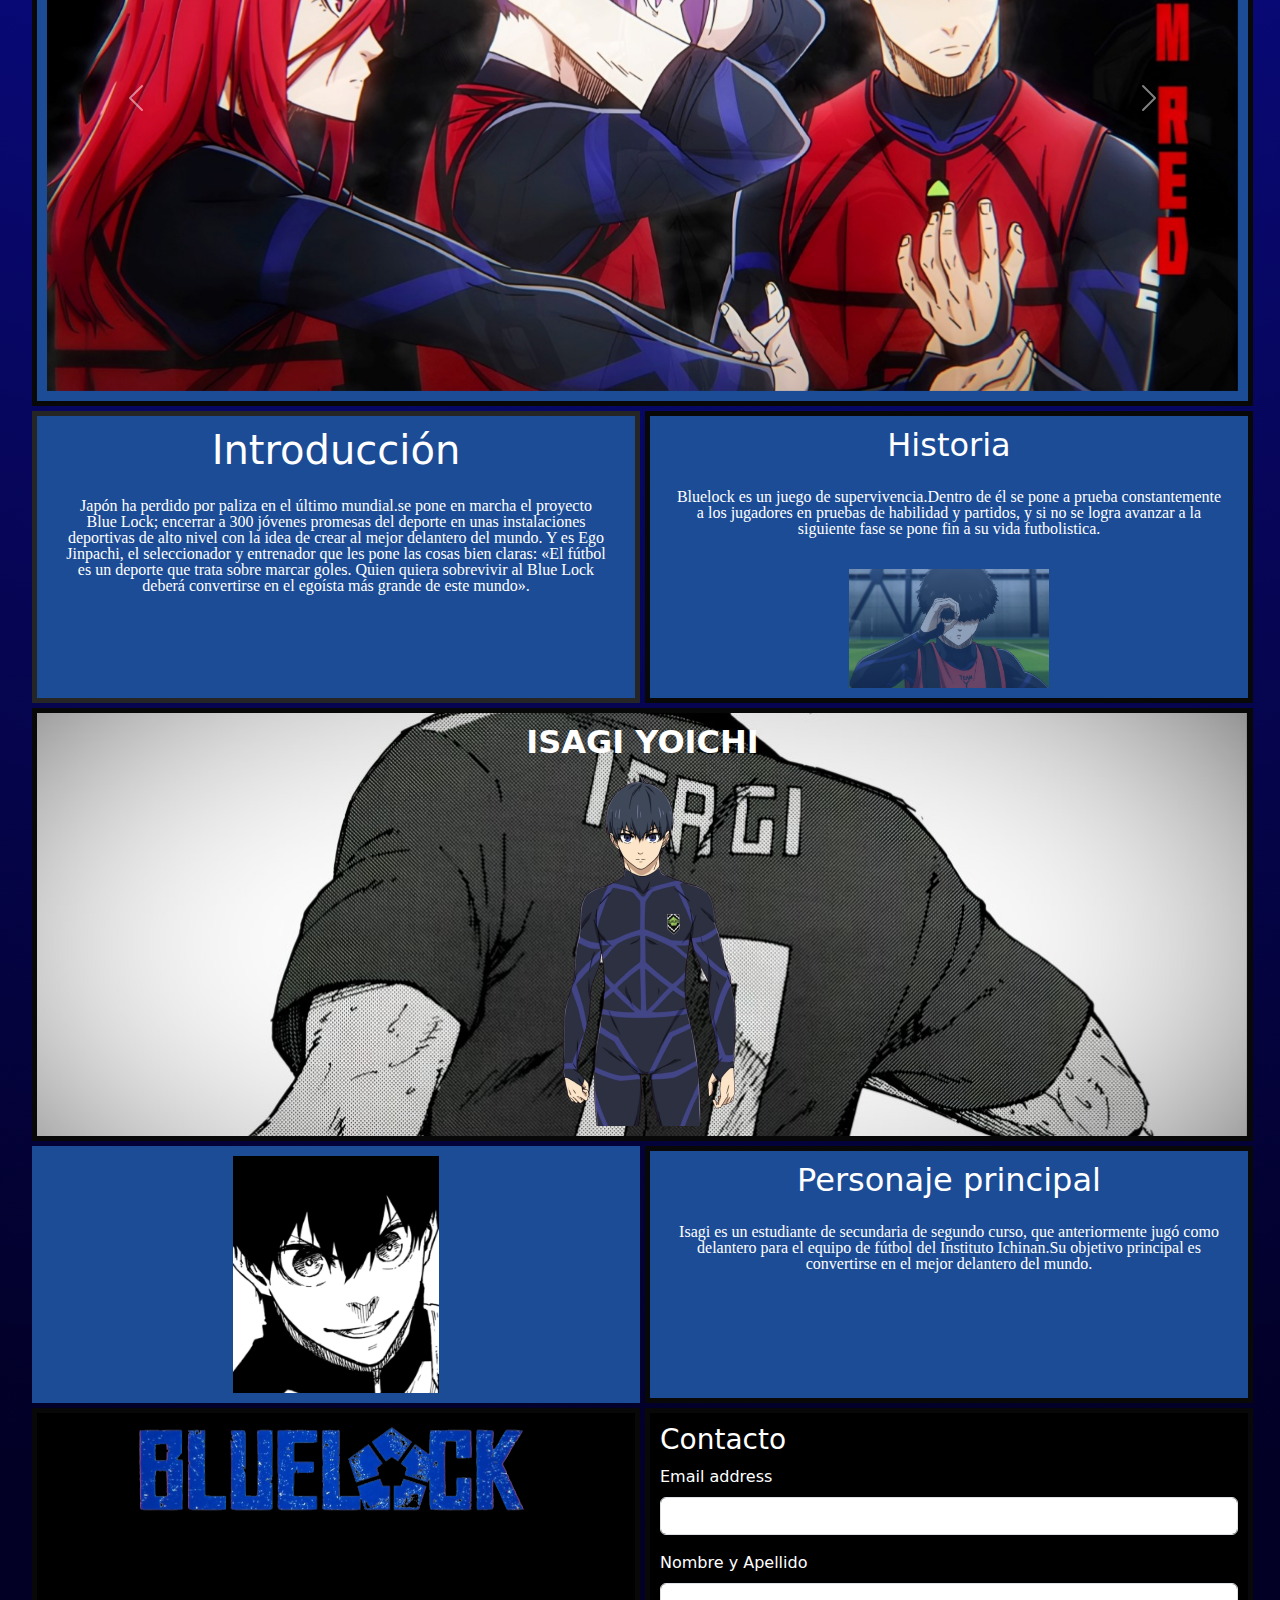
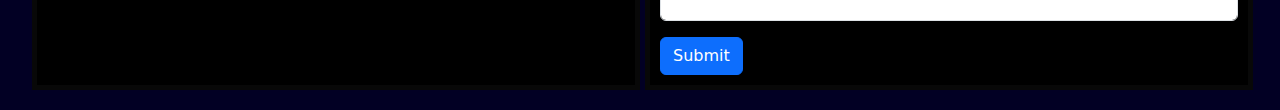
==== commit 218c09ab: "atls arreglados" ====
--- a/index.html
+++ b/index.html
@@ -7,20 +7,20 @@
     <link rel="stylesheet" href="./css/estilo.css">
     <link rel="shortcut icon" href="Multimedia/favicon.ico" type="image/x-icon">
     <title>BLUELOCK</title>
-    <meta name="description" content="Pagina de Blue lock Fandom para conocer todo lo del anime,episodios,personajes y partidos">
-    <meta name="keywords" content="Blue Lock, Manga, Anime, Isagi Yoichi,Personajes, Capítulos, Episodios, Equipo, Competencia, Fútbol, Estrategias, Arte de fans">
+    <meta name="description" content="Pagina de Blue lock creada por un fan para conocer todo lo del anime,episodios,personajes y partidos">
+    <meta name="keywords" content="Blue Lock, Manga, Anime,Personajes, Capítulos, Episodios, Equipo, Competencia, Fútbol">
 </head>
 <body>
    <main class="main">
     <header class="header">
         <ul class="menu">
-            <img class="logonav" href="./index.html" src="./Multimedia/logomenuprincipal.png" alt="LogoNav">
+            <img class="logonav" href="./index.html" src="./Multimedia/logomenuprincipal.png" alt="LogoNavegacion">
         <nav>
             <div>
-                <li><a href="./index.html"><img class="logomenu" src="./Multimedia/bluelocklogo.webp" alt="LogoMenu">Home</a></li>
-                <li><a href="./Paginas/seleccionpersonajes.html"><img class="logomenu" src="./Multimedia/bluelocklogo.webp" alt="LogoMenu">Personajes</a></li>
-                <li><a href="./Paginas/episodios.html"><img class="logomenu" src="./Multimedia/bluelocklogo.webp" alt="LogoMenu">Episodios</a></li>
-                <li><a href="./Paginas/selesccionpartido.html"><img class="logomenu" src="./Multimedia/bluelocklogo.webp" alt="LogoMenu">Partidos<img class="logomenu" src="./Multimedia/bluelocklogo.webp" alt="LogoMenu"></a></li>
+                <li><a href="./index.html"><img class="logomenu" src="./Multimedia/bluelocklogo.webp" alt="LogoMenuPequeño">Home</a></li>
+                <li><a href="./Paginas/seleccionpersonajes.html"><img class="logomenu" src="./Multimedia/bluelocklogo.webp" alt="LogoMenuPequeño">Personajes</a></li>
+                <li><a href="./Paginas/episodios.html"><img class="logomenu" src="./Multimedia/bluelocklogo.webp" alt="LogoMenuPequeño">Episodios</a></li>
+                <li><a href="./Paginas/selesccionpartido.html"><img class="logomenuPequeño" src="./Multimedia/bluelocklogo.webp" alt="LogoMenu">Partidos<img class="logomenuPequeño" src="./Multimedia/bluelocklogo.webp" alt="LogoMenuPequeño"></a></li>
             </ul>
         </div>
         </nav>
@@ -29,16 +29,16 @@
         <div id="carouselExample" class="carousel slide">
             <div class="carousel-inner">
               <div class="carousel-item active">
-                <img src="./Multimedia/fotos1banner1.jpg" class="d-block w-100" alt="Banner1">
+                <img src="./Multimedia/fotos1banner1.jpg" class="d-block w-100" alt="CarrouselImagen1">
               </div>
               <div class="carousel-item">
-                <img src="./Multimedia/fotos1banner2.jpg" class="d-block w-100" alt="Banner2">
+                <img src="./Multimedia/fotos1banner2.jpg" class="d-block w-100" alt="CarrouselImagen2">
               </div>
               <div class="carousel-item">
-                <img src="./Multimedia/fotos1banner3.jpg" class="d-block w-100" alt="Banner3">
+                <img src="./Multimedia/fotos1banner3.jpg" class="d-block w-100" alt="CarrouselImagen3">
               </div>
               <div class="carousel-item">
-                <img src="./Multimedia/fotos1banner4.jpg" class="d-block w-100" alt="Banner4">
+                <img src="./Multimedia/fotos1banner4.jpg" class="d-block w-100" alt="CarrouselImagen4">
               </div>
             </div>
             <button class="carousel-control-prev" type="button" data-bs-target="#carouselExample" data-bs-slide="prev">
@@ -63,7 +63,7 @@
         <h2>Historia</h2>
         <p class="texto">Bluelock es un juego de supervivencia.Dentro de él se pone a prueba constantemente a los jugadores en pruebas de habilidad y partidos, y si no se logra avanzar a la siguiente fase se pone fin a su vida futbolistica.
         </p>
-        <img src="./Multimedia/nikoojo.webp" alt="Nikoojo">
+        <img src="./Multimedia/nikoojo.webp" alt="ImagenDeHistoriaDeNikoojo">
 
     </div>
     <div class="anime">
@@ -77,7 +77,7 @@
     <div class="fotos2">
       <div>
         <h2><strong>ISAGI YOICHI</strong></h2>
-        <img src="./Multimedia/Yoichi_Isagi_Uniforme.webp" alt="Fotos2Isagi">
+        <img src="./Multimedia/Yoichi_Isagi_Uniforme.webp" alt="Fotos2DeIsagi">
       </div>
 
     </div>
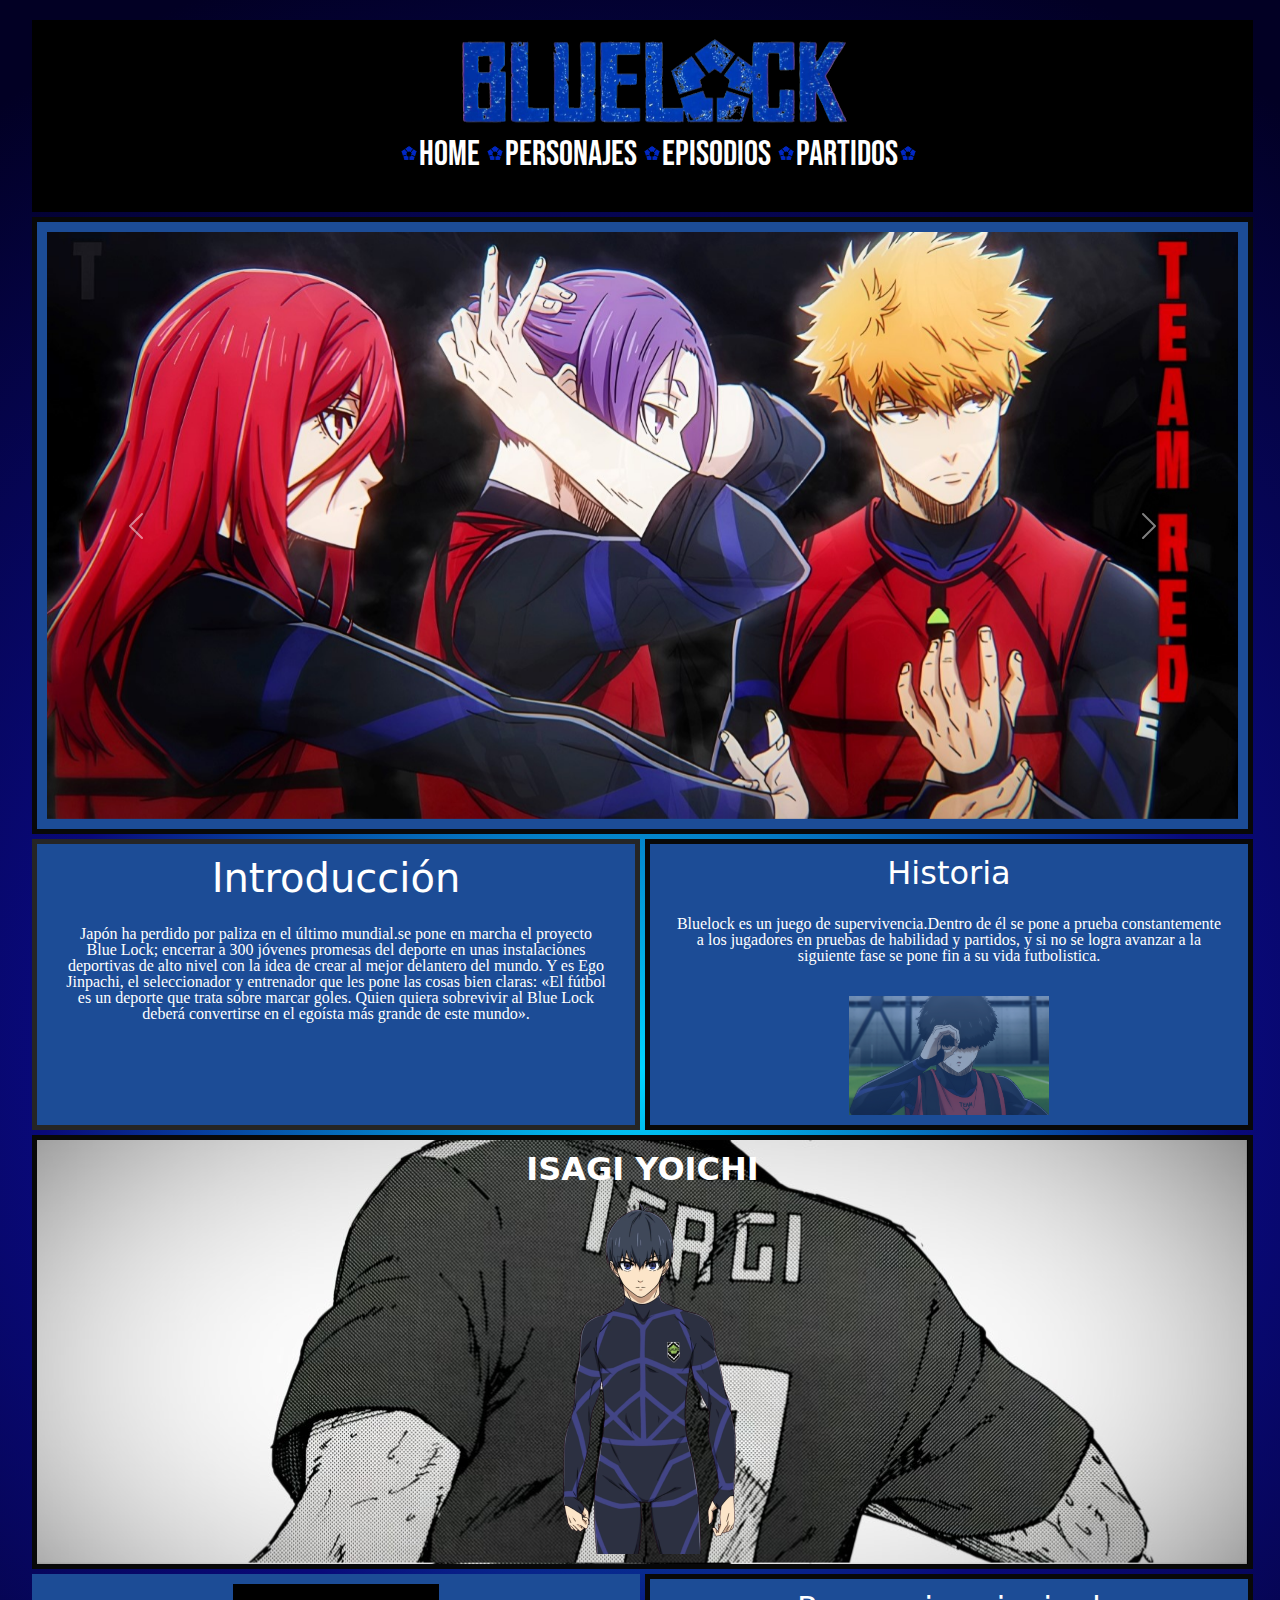
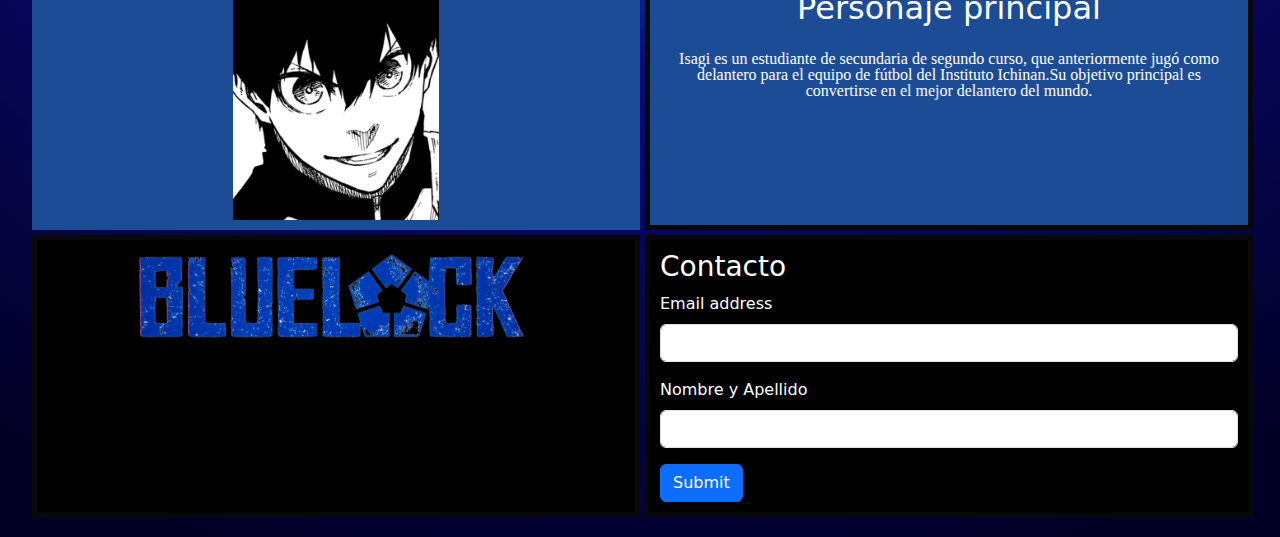
==== commit 6e7295ad: "Solo falta Responsive" ====
--- a/index.html
+++ b/index.html
@@ -17,10 +17,10 @@
             <img class="logonav" href="./index.html" src="./Multimedia/logomenuprincipal.png" alt="LogoNavegacion">
         <nav>
             <div>
-                <li><a href="./index.html"><img class="logomenu" src="./Multimedia/bluelocklogo.webp" alt="LogoMenuPequeño">Home</a></li>
-                <li><a href="./Paginas/seleccionpersonajes.html"><img class="logomenu" src="./Multimedia/bluelocklogo.webp" alt="LogoMenuPequeño">Personajes</a></li>
-                <li><a href="./Paginas/episodios.html"><img class="logomenu" src="./Multimedia/bluelocklogo.webp" alt="LogoMenuPequeño">Episodios</a></li>
-                <li><a href="./Paginas/selesccionpartido.html"><img class="logomenuPequeño" src="./Multimedia/bluelocklogo.webp" alt="LogoMenu">Partidos<img class="logomenuPequeño" src="./Multimedia/bluelocklogo.webp" alt="LogoMenuPequeño"></a></li>
+                <li><a href="./index.html"><img class="logoMenu" src="./Multimedia/bluelocklogo.webp" alt="LogoMenuPequeño">Home</a></li>
+                <li><a href="./Paginas/seleccionpersonajes.html"><img class="logoMenu" src="./Multimedia/bluelocklogo.webp" alt="LogoMenuPequeño">Personajes</a></li>
+                <li><a href="./Paginas/episodios.html"><img class="logoMenu" src="./Multimedia/bluelocklogo.webp" alt="LogoMenuPequeño">Episodios</a></li>
+                <li><a href="./Paginas/selesccionpartido.html"><img class="logoMenu" src="./Multimedia/bluelocklogo.webp" alt="LogoMenuPequeño">Partidos<img class="logoMenu" src="./Multimedia/bluelocklogo.webp" alt="LogoMenuPequeño"></a></li>
             </ul>
         </div>
         </nav>
--- a/css/estilo.css
+++ b/css/estilo.css
@@ -18,7 +18,7 @@
   width: 400px;
 }
 
-.logomenu {
+.logoMenu {
   width: 20px;
 }
 
